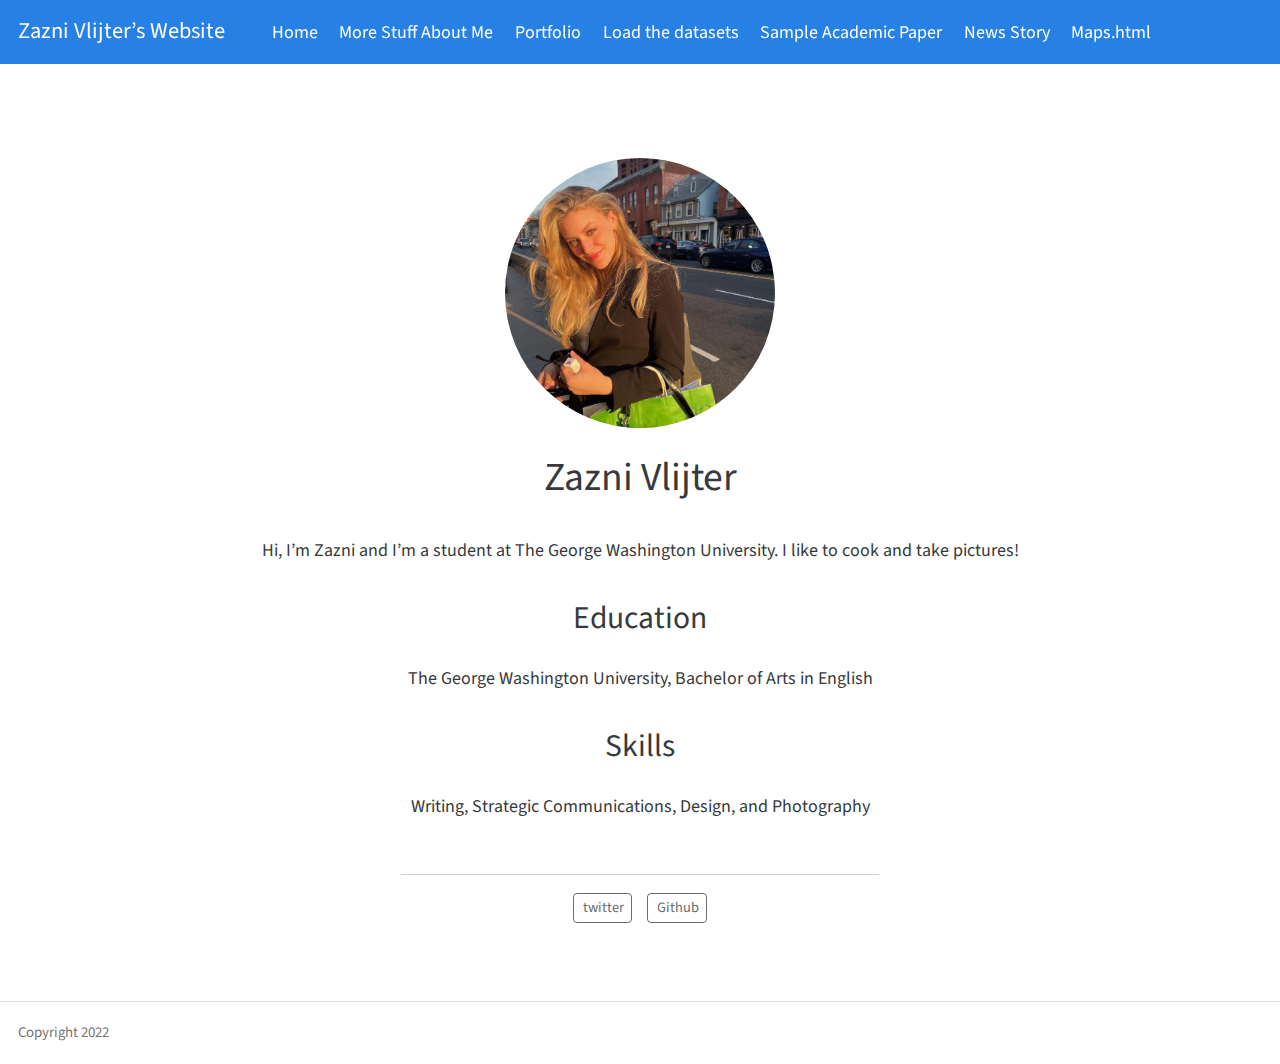
==== docs/index.html @ 61f3888f "work" ====
<!DOCTYPE html>
<html xmlns="http://www.w3.org/1999/xhtml" lang="en" xml:lang="en"><head>

<meta charset="utf-8">
<meta name="generator" content="quarto-1.2.475">

<meta name="viewport" content="width=device-width, initial-scale=1.0, user-scalable=yes">


<title>Zazni Vlijter’s Website - Zazni Vlijter</title>
<style>
code{white-space: pre-wrap;}
span.smallcaps{font-variant: small-caps;}
div.columns{display: flex; gap: min(4vw, 1.5em);}
div.column{flex: auto; overflow-x: auto;}
div.hanging-indent{margin-left: 1.5em; text-indent: -1.5em;}
ul.task-list{list-style: none;}
ul.task-list li input[type="checkbox"] {
  width: 0.8em;
  margin: 0 0.8em 0.2em -1.6em;
  vertical-align: middle;
}
</style>


<script src="site_libs/quarto-nav/quarto-nav.js"></script>
<script src="site_libs/quarto-nav/headroom.min.js"></script>
<script src="site_libs/clipboard/clipboard.min.js"></script>
<script src="site_libs/quarto-search/autocomplete.umd.js"></script>
<script src="site_libs/quarto-search/fuse.min.js"></script>
<script src="site_libs/quarto-search/quarto-search.js"></script>
<meta name="quarto:offset" content="./">
<script src="site_libs/quarto-html/quarto.js"></script>
<script src="site_libs/quarto-html/popper.min.js"></script>
<script src="site_libs/quarto-html/tippy.umd.min.js"></script>
<link href="site_libs/quarto-html/tippy.css" rel="stylesheet">
<link href="site_libs/quarto-html/quarto-syntax-highlighting.css" rel="stylesheet" id="quarto-text-highlighting-styles">
<script src="site_libs/bootstrap/bootstrap.min.js"></script>
<link href="site_libs/bootstrap/bootstrap-icons.css" rel="stylesheet">
<link href="site_libs/bootstrap/bootstrap.min.css" rel="stylesheet" id="quarto-bootstrap" data-mode="light">
<script id="quarto-search-options" type="application/json">{
  "location": "navbar",
  "copy-button": false,
  "collapse-after": 3,
  "panel-placement": "end",
  "type": "overlay",
  "limit": 20,
  "language": {
    "search-no-results-text": "No results",
    "search-matching-documents-text": "matching documents",
    "search-copy-link-title": "Copy link to search",
    "search-hide-matches-text": "Hide additional matches",
    "search-more-match-text": "more match in this document",
    "search-more-matches-text": "more matches in this document",
    "search-clear-button-title": "Clear",
    "search-detached-cancel-button-title": "Cancel",
    "search-submit-button-title": "Submit"
  }
}</script>


<link rel="stylesheet" href="styles.css">
</head>

<body class="nav-fixed fullcontent">

<div id="quarto-search-results"></div>
  <header id="quarto-header" class="headroom fixed-top">
    <nav class="navbar navbar-expand-lg navbar-dark ">
      <div class="navbar-container container-fluid">
      <div class="navbar-brand-container">
    <a class="navbar-brand" href="./index.html">
    <span class="navbar-title">Zazni Vlijter’s Website</span>
    </a>
  </div>
          <button class="navbar-toggler" type="button" data-bs-toggle="collapse" data-bs-target="#navbarCollapse" aria-controls="navbarCollapse" aria-expanded="false" aria-label="Toggle navigation" onclick="if (window.quartoToggleHeadroom) { window.quartoToggleHeadroom(); }">
  <span class="navbar-toggler-icon"></span>
</button>
          <div class="collapse navbar-collapse" id="navbarCollapse">
            <ul class="navbar-nav navbar-nav-scroll me-auto">
  <li class="nav-item">
    <a class="nav-link active" href="./index.html" aria-current="page">
 <span class="menu-text">Home</span></a>
  </li>  
  <li class="nav-item">
    <a class="nav-link" href="./about.html">
 <span class="menu-text">More Stuff About Me</span></a>
  </li>  
  <li class="nav-item">
    <a class="nav-link" href="./portfolio.html">
 <span class="menu-text">Portfolio</span></a>
  </li>  
  <li class="nav-item">
    <a class="nav-link" href="./walkthrough.html">
 <span class="menu-text">Load the datasets</span></a>
  </li>  
  <li class="nav-item">
    <a class="nav-link" href="./Sample Academic Paper.html">
 <span class="menu-text">Sample Academic Paper</span></a>
  </li>  
  <li class="nav-item">
    <a class="nav-link" href="./Example News Story.html">
 <span class="menu-text">News Story</span></a>
  </li>  
  <li class="nav-item">
    <a class="nav-link" href="./Maps.html">
 <span class="menu-text">Maps.html</span></a>
  </li>  
</ul>
              <div id="quarto-search" class="" title="Search"></div>
          </div> <!-- /navcollapse -->
      </div> <!-- /container-fluid -->
    </nav>
</header>
<!-- content -->
<div id="quarto-content" class="quarto-container page-columns page-rows-contents page-layout-article page-navbar">
<!-- sidebar -->
<!-- margin-sidebar -->
    
<!-- main -->
<div class="quarto-about-jolla">
  <img src="293A8DB3-C4AF-42EE-AF1D-91E6EC88FCC7.jpg" class="about-image
  round " style="height: 15em; width: 15em;">
 <header id="title-block-header" class="quarto-title-block default">
<div class="quarto-title">
<h1 class="title">Zazni Vlijter</h1>
</div>
<div class="quarto-title-meta">
  </div>
</header><main class="content" id="quarto-document-content">
<p>Hi, I’m Zazni and I’m a student at The George Washington University. I like to cook and take pictures!</p>
<section id="education" class="level2">
<h2 data-anchor-id="education">Education</h2>
<p>The George Washington University, Bachelor of Arts in English</p>
</section>
<section id="skills" class="level2">
<h2 data-anchor-id="skills">Skills</h2>
<p>Writing, Strategic Communications, Design, and Photography</p>


</section>
</main> 
  <hr class="about-sep">
   <div class="about-links">
  <a href="https://twitter.com/Zaznilillian" class="about-link">
    <i class="bi bi-twitter"></i>
     <span class="about-link-text">twitter</span>
  </a>
  <a href="https://github.com/zaznivlijter" class="about-link">
    <i class="bi bi-github"></i>
     <span class="about-link-text">Github</span>
  </a>
</div>
</div>
 <!-- /main -->
<script id="quarto-html-after-body" type="application/javascript">
window.document.addEventListener("DOMContentLoaded", function (event) {
  const toggleBodyColorMode = (bsSheetEl) => {
    const mode = bsSheetEl.getAttribute("data-mode");
    const bodyEl = window.document.querySelector("body");
    if (mode === "dark") {
      bodyEl.classList.add("quarto-dark");
      bodyEl.classList.remove("quarto-light");
    } else {
      bodyEl.classList.add("quarto-light");
      bodyEl.classList.remove("quarto-dark");
    }
  }
  const toggleBodyColorPrimary = () => {
    const bsSheetEl = window.document.querySelector("link#quarto-bootstrap");
    if (bsSheetEl) {
      toggleBodyColorMode(bsSheetEl);
    }
  }
  toggleBodyColorPrimary();  
  const clipboard = new window.ClipboardJS('.code-copy-button', {
    target: function(trigger) {
      return trigger.previousElementSibling;
    }
  });
  clipboard.on('success', function(e) {
    // button target
    const button = e.trigger;
    // don't keep focus
    button.blur();
    // flash "checked"
    button.classList.add('code-copy-button-checked');
    var currentTitle = button.getAttribute("title");
    button.setAttribute("title", "Copied!");
    let tooltip;
    if (window.bootstrap) {
      button.setAttribute("data-bs-toggle", "tooltip");
      button.setAttribute("data-bs-placement", "left");
      button.setAttribute("data-bs-title", "Copied!");
      tooltip = new bootstrap.Tooltip(button, 
        { trigger: "manual", 
          customClass: "code-copy-button-tooltip",
          offset: [0, -8]});
      tooltip.show();    
    }
    setTimeout(function() {
      if (tooltip) {
        tooltip.hide();
        button.removeAttribute("data-bs-title");
        button.removeAttribute("data-bs-toggle");
        button.removeAttribute("data-bs-placement");
      }
      button.setAttribute("title", currentTitle);
      button.classList.remove('code-copy-button-checked');
    }, 1000);
    // clear code selection
    e.clearSelection();
  });
  function tippyHover(el, contentFn) {
    const config = {
      allowHTML: true,
      content: contentFn,
      maxWidth: 500,
      delay: 100,
      arrow: false,
      appendTo: function(el) {
          return el.parentElement;
      },
      interactive: true,
      interactiveBorder: 10,
      theme: 'quarto',
      placement: 'bottom-start'
    };
    window.tippy(el, config); 
  }
  const noterefs = window.document.querySelectorAll('a[role="doc-noteref"]');
  for (var i=0; i<noterefs.length; i++) {
    const ref = noterefs[i];
    tippyHover(ref, function() {
      // use id or data attribute instead here
      let href = ref.getAttribute('data-footnote-href') || ref.getAttribute('href');
      try { href = new URL(href).hash; } catch {}
      const id = href.replace(/^#\/?/, "");
      const note = window.document.getElementById(id);
      return note.innerHTML;
    });
  }
  const findCites = (el) => {
    const parentEl = el.parentElement;
    if (parentEl) {
      const cites = parentEl.dataset.cites;
      if (cites) {
        return {
          el,
          cites: cites.split(' ')
        };
      } else {
        return findCites(el.parentElement)
      }
    } else {
      return undefined;
    }
  };
  var bibliorefs = window.document.querySelectorAll('a[role="doc-biblioref"]');
  for (var i=0; i<bibliorefs.length; i++) {
    const ref = bibliorefs[i];
    const citeInfo = findCites(ref);
    if (citeInfo) {
      tippyHover(citeInfo.el, function() {
        var popup = window.document.createElement('div');
        citeInfo.cites.forEach(function(cite) {
          var citeDiv = window.document.createElement('div');
          citeDiv.classList.add('hanging-indent');
          citeDiv.classList.add('csl-entry');
          var biblioDiv = window.document.getElementById('ref-' + cite);
          if (biblioDiv) {
            citeDiv.innerHTML = biblioDiv.innerHTML;
          }
          popup.appendChild(citeDiv);
        });
        return popup.innerHTML;
      });
    }
  }
});
</script>
</div> <!-- /content -->
<footer class="footer">
  <div class="nav-footer">
    <div class="nav-footer-left">Copyright 2022</div>   
    <div class="nav-footer-right">
      <ul class="footer-items list-unstyled">
    <li class="nav-item compact">
    <a class="nav-link" href="https://github.com/">
      <i class="bi bi-github" role="img">
</i> 
    </a>
  </li>  
</ul>
    </div>
  </div>
</footer>



</body></html>
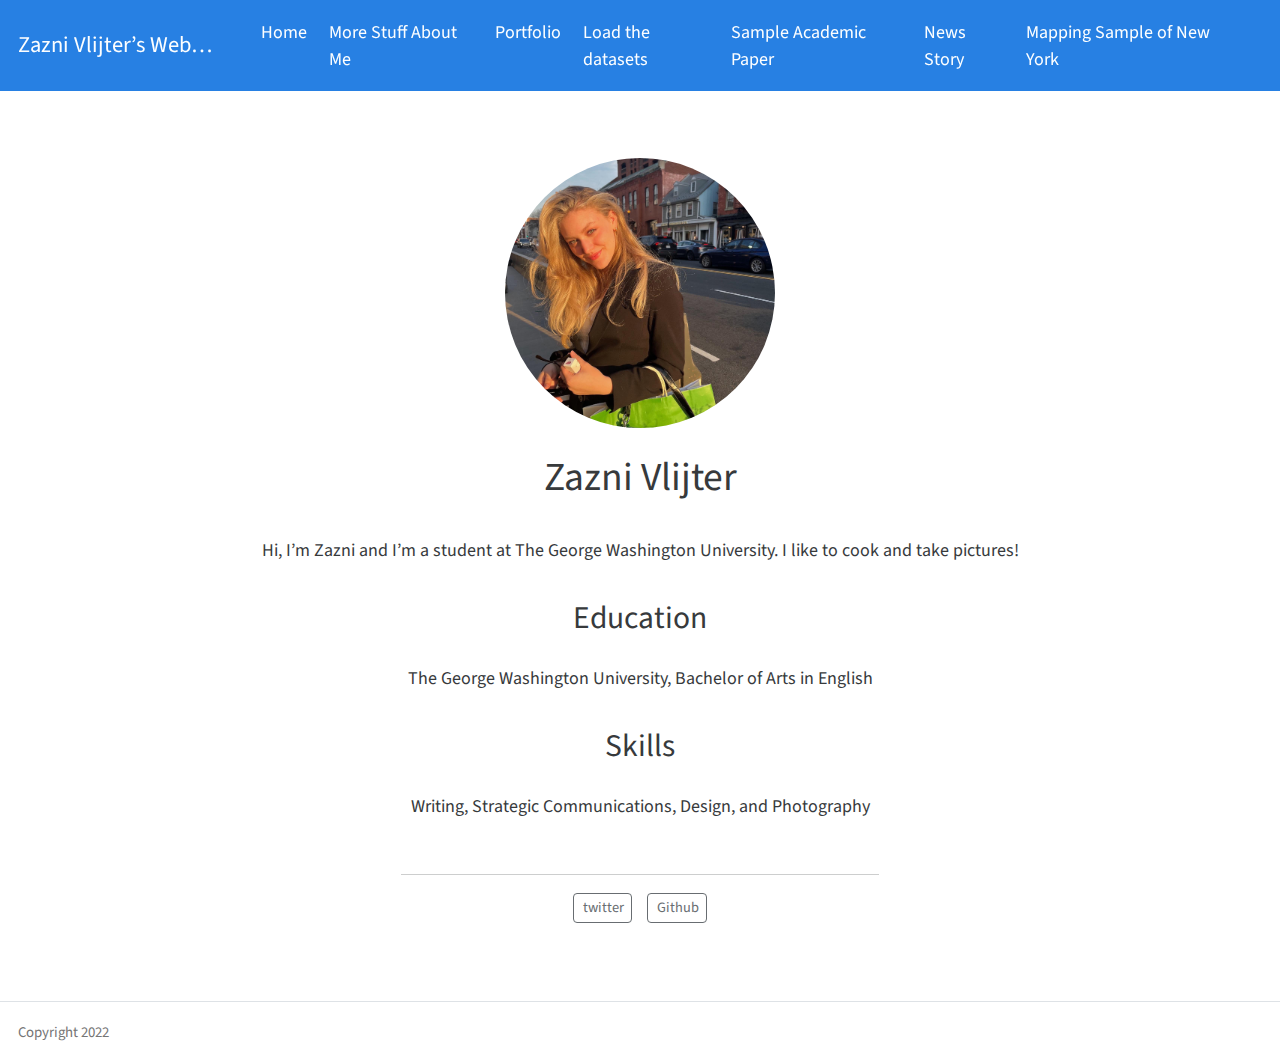
==== commit 40d4ab43: "pls work" ====
--- a/docs/index.html
+++ b/docs/index.html
@@ -104,7 +104,7 @@
   </li>  
   <li class="nav-item">
     <a class="nav-link" href="./Maps.html">
- <span class="menu-text">Maps.html</span></a>
+ <span class="menu-text">Mapping Sample of New York</span></a>
   </li>  
 </ul>
               <div id="quarto-search" class="" title="Search"></div>
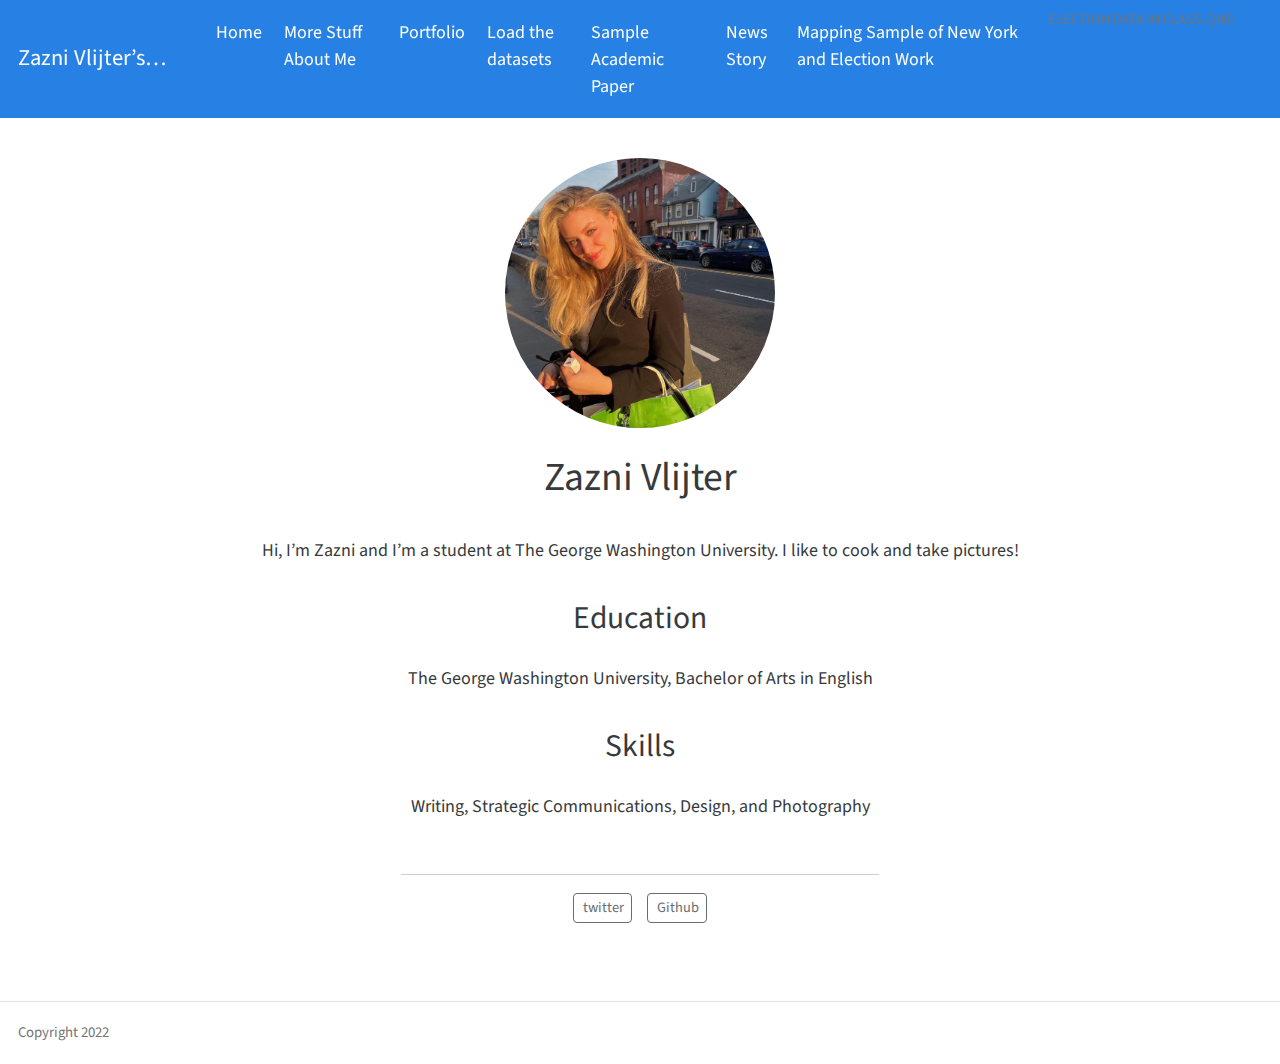
==== commit b0cb1942: "try again" ====
--- a/docs/index.html
+++ b/docs/index.html
@@ -104,8 +104,10 @@
   </li>  
   <li class="nav-item">
     <a class="nav-link" href="./Maps.html">
- <span class="menu-text">Mapping Sample of New York</span></a>
-  </li>  
+ <span class="menu-text">Mapping Sample of New York and Election Work</span></a>
+  </li>  
+  <li class="dropdown-header">
+ <span class="menu-text">Election Data in Class.qmd</span></li>
 </ul>
               <div id="quarto-search" class="" title="Search"></div>
           </div> <!-- /navcollapse -->
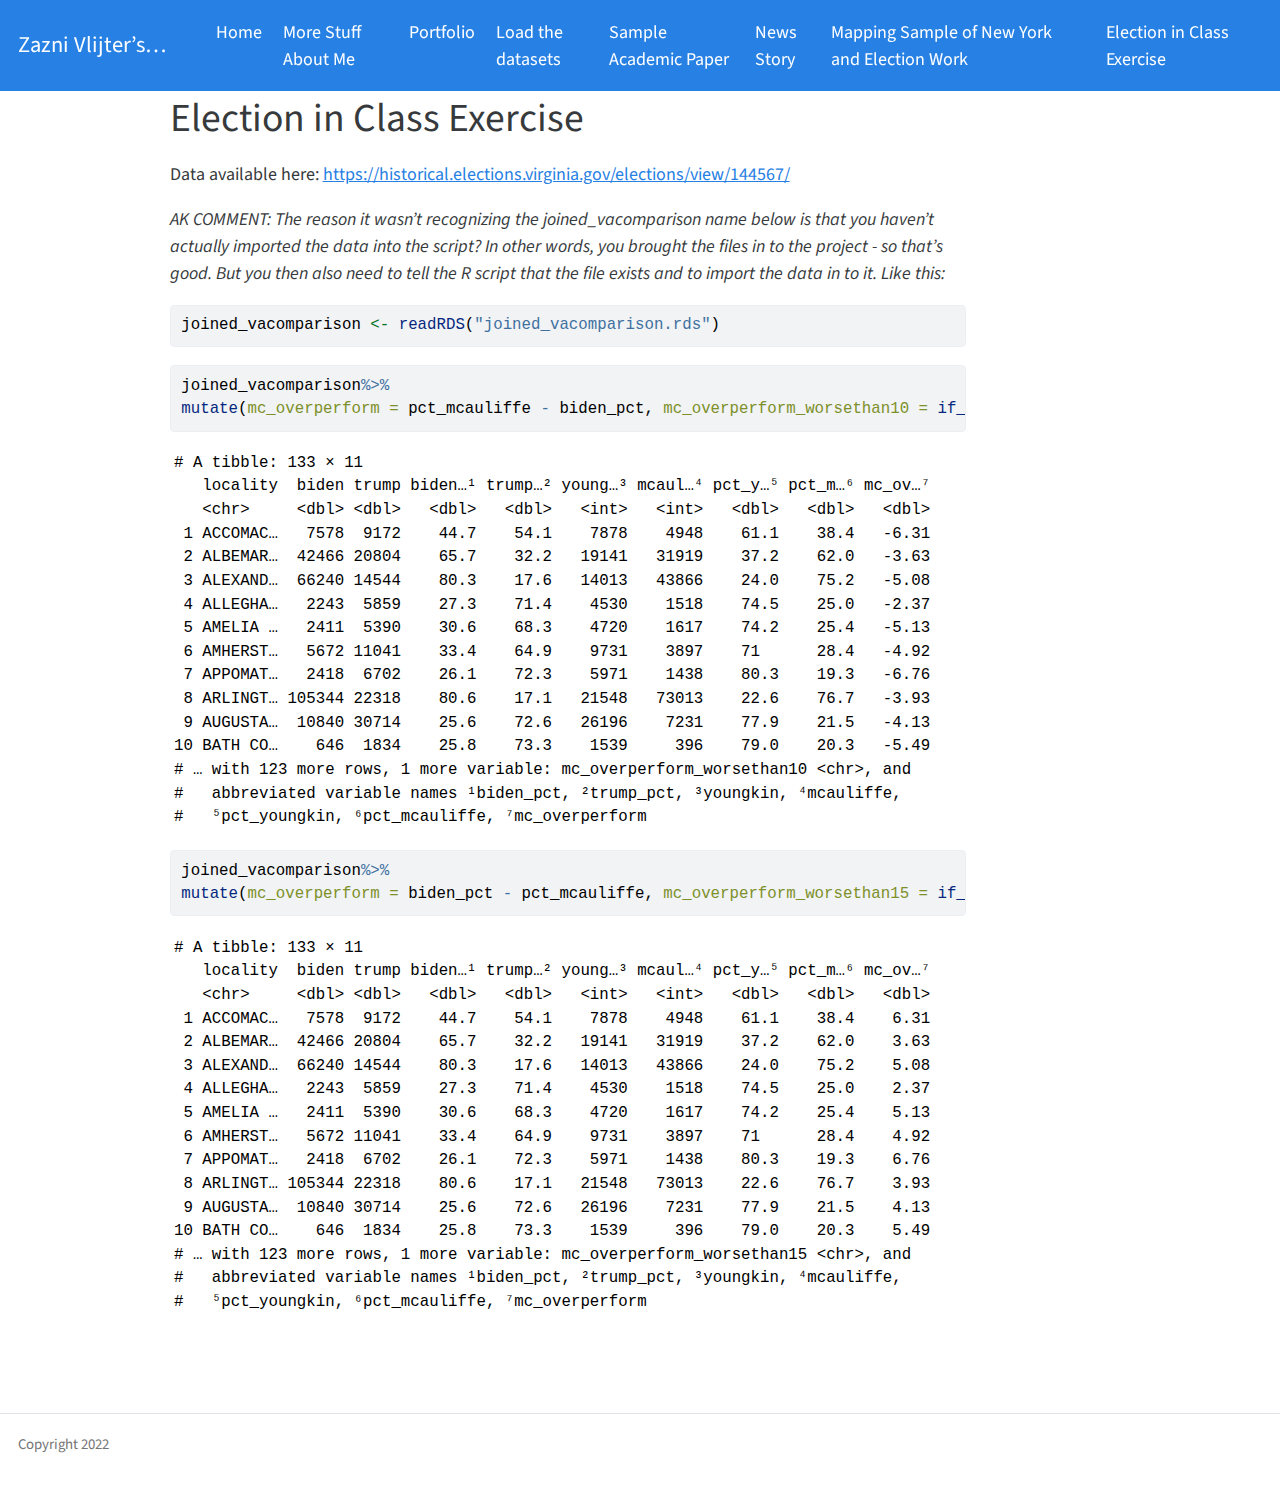
==== commit 142b1c3c: "Commit all" ====
--- a/docs/index.html
+++ b/docs/index.html
@@ -1,303 +1,8 @@
-<!DOCTYPE html>
-<html xmlns="http://www.w3.org/1999/xhtml" lang="en" xml:lang="en"><head>
-
-<meta charset="utf-8">
-<meta name="generator" content="quarto-1.2.475">
-
-<meta name="viewport" content="width=device-width, initial-scale=1.0, user-scalable=yes">
-
-
-<title>Zazni Vlijter’s Website - Zazni Vlijter</title>
-<style>
-code{white-space: pre-wrap;}
-span.smallcaps{font-variant: small-caps;}
-div.columns{display: flex; gap: min(4vw, 1.5em);}
-div.column{flex: auto; overflow-x: auto;}
-div.hanging-indent{margin-left: 1.5em; text-indent: -1.5em;}
-ul.task-list{list-style: none;}
-ul.task-list li input[type="checkbox"] {
-  width: 0.8em;
-  margin: 0 0.8em 0.2em -1.6em;
-  vertical-align: middle;
-}
-</style>
-
-
-<script src="site_libs/quarto-nav/quarto-nav.js"></script>
-<script src="site_libs/quarto-nav/headroom.min.js"></script>
-<script src="site_libs/clipboard/clipboard.min.js"></script>
-<script src="site_libs/quarto-search/autocomplete.umd.js"></script>
-<script src="site_libs/quarto-search/fuse.min.js"></script>
-<script src="site_libs/quarto-search/quarto-search.js"></script>
-<meta name="quarto:offset" content="./">
-<script src="site_libs/quarto-html/quarto.js"></script>
-<script src="site_libs/quarto-html/popper.min.js"></script>
-<script src="site_libs/quarto-html/tippy.umd.min.js"></script>
-<link href="site_libs/quarto-html/tippy.css" rel="stylesheet">
-<link href="site_libs/quarto-html/quarto-syntax-highlighting.css" rel="stylesheet" id="quarto-text-highlighting-styles">
-<script src="site_libs/bootstrap/bootstrap.min.js"></script>
-<link href="site_libs/bootstrap/bootstrap-icons.css" rel="stylesheet">
-<link href="site_libs/bootstrap/bootstrap.min.css" rel="stylesheet" id="quarto-bootstrap" data-mode="light">
-<script id="quarto-search-options" type="application/json">{
-  "location": "navbar",
-  "copy-button": false,
-  "collapse-after": 3,
-  "panel-placement": "end",
-  "type": "overlay",
-  "limit": 20,
-  "language": {
-    "search-no-results-text": "No results",
-    "search-matching-documents-text": "matching documents",
-    "search-copy-link-title": "Copy link to search",
-    "search-hide-matches-text": "Hide additional matches",
-    "search-more-match-text": "more match in this document",
-    "search-more-matches-text": "more matches in this document",
-    "search-clear-button-title": "Clear",
-    "search-detached-cancel-button-title": "Cancel",
-    "search-submit-button-title": "Submit"
-  }
-}</script>
-
-
-<link rel="stylesheet" href="styles.css">
-</head>
-
-<body class="nav-fixed fullcontent">
-
-<div id="quarto-search-results"></div>
-  <header id="quarto-header" class="headroom fixed-top">
-    <nav class="navbar navbar-expand-lg navbar-dark ">
-      <div class="navbar-container container-fluid">
-      <div class="navbar-brand-container">
-    <a class="navbar-brand" href="./index.html">
-    <span class="navbar-title">Zazni Vlijter’s Website</span>
-    </a>
-  </div>
-          <button class="navbar-toggler" type="button" data-bs-toggle="collapse" data-bs-target="#navbarCollapse" aria-controls="navbarCollapse" aria-expanded="false" aria-label="Toggle navigation" onclick="if (window.quartoToggleHeadroom) { window.quartoToggleHeadroom(); }">
-  <span class="navbar-toggler-icon"></span>
-</button>
-          <div class="collapse navbar-collapse" id="navbarCollapse">
-            <ul class="navbar-nav navbar-nav-scroll me-auto">
-  <li class="nav-item">
-    <a class="nav-link active" href="./index.html" aria-current="page">
- <span class="menu-text">Home</span></a>
-  </li>  
-  <li class="nav-item">
-    <a class="nav-link" href="./about.html">
- <span class="menu-text">More Stuff About Me</span></a>
-  </li>  
-  <li class="nav-item">
-    <a class="nav-link" href="./portfolio.html">
- <span class="menu-text">Portfolio</span></a>
-  </li>  
-  <li class="nav-item">
-    <a class="nav-link" href="./walkthrough.html">
- <span class="menu-text">Load the datasets</span></a>
-  </li>  
-  <li class="nav-item">
-    <a class="nav-link" href="./Sample Academic Paper.html">
- <span class="menu-text">Sample Academic Paper</span></a>
-  </li>  
-  <li class="nav-item">
-    <a class="nav-link" href="./Example News Story.html">
- <span class="menu-text">News Story</span></a>
-  </li>  
-  <li class="nav-item">
-    <a class="nav-link" href="./Maps.html">
- <span class="menu-text">Mapping Sample of New York and Election Work</span></a>
-  </li>  
-  <li class="dropdown-header">
- <span class="menu-text">Election Data in Class.qmd</span></li>
-</ul>
-              <div id="quarto-search" class="" title="Search"></div>
-          </div> <!-- /navcollapse -->
-      </div> <!-- /container-fluid -->
-    </nav>
-</header>
-<!-- content -->
-<div id="quarto-content" class="quarto-container page-columns page-rows-contents page-layout-article page-navbar">
-<!-- sidebar -->
-<!-- margin-sidebar -->
-    
-<!-- main -->
-<div class="quarto-about-jolla">
-  <img src="293A8DB3-C4AF-42EE-AF1D-91E6EC88FCC7.jpg" class="about-image
-  round " style="height: 15em; width: 15em;">
- <header id="title-block-header" class="quarto-title-block default">
-<div class="quarto-title">
-<h1 class="title">Zazni Vlijter</h1>
-</div>
-<div class="quarto-title-meta">
-  </div>
-</header><main class="content" id="quarto-document-content">
-<p>Hi, I’m Zazni and I’m a student at The George Washington University. I like to cook and take pictures!</p>
-<section id="education" class="level2">
-<h2 data-anchor-id="education">Education</h2>
-<p>The George Washington University, Bachelor of Arts in English</p>
-</section>
-<section id="skills" class="level2">
-<h2 data-anchor-id="skills">Skills</h2>
-<p>Writing, Strategic Communications, Design, and Photography</p>
-
-
-</section>
-</main> 
-  <hr class="about-sep">
-   <div class="about-links">
-  <a href="https://twitter.com/Zaznilillian" class="about-link">
-    <i class="bi bi-twitter"></i>
-     <span class="about-link-text">twitter</span>
-  </a>
-  <a href="https://github.com/zaznivlijter" class="about-link">
-    <i class="bi bi-github"></i>
-     <span class="about-link-text">Github</span>
-  </a>
-</div>
-</div>
- <!-- /main -->
-<script id="quarto-html-after-body" type="application/javascript">
-window.document.addEventListener("DOMContentLoaded", function (event) {
-  const toggleBodyColorMode = (bsSheetEl) => {
-    const mode = bsSheetEl.getAttribute("data-mode");
-    const bodyEl = window.document.querySelector("body");
-    if (mode === "dark") {
-      bodyEl.classList.add("quarto-dark");
-      bodyEl.classList.remove("quarto-light");
-    } else {
-      bodyEl.classList.add("quarto-light");
-      bodyEl.classList.remove("quarto-dark");
-    }
-  }
-  const toggleBodyColorPrimary = () => {
-    const bsSheetEl = window.document.querySelector("link#quarto-bootstrap");
-    if (bsSheetEl) {
-      toggleBodyColorMode(bsSheetEl);
-    }
-  }
-  toggleBodyColorPrimary();  
-  const clipboard = new window.ClipboardJS('.code-copy-button', {
-    target: function(trigger) {
-      return trigger.previousElementSibling;
-    }
-  });
-  clipboard.on('success', function(e) {
-    // button target
-    const button = e.trigger;
-    // don't keep focus
-    button.blur();
-    // flash "checked"
-    button.classList.add('code-copy-button-checked');
-    var currentTitle = button.getAttribute("title");
-    button.setAttribute("title", "Copied!");
-    let tooltip;
-    if (window.bootstrap) {
-      button.setAttribute("data-bs-toggle", "tooltip");
-      button.setAttribute("data-bs-placement", "left");
-      button.setAttribute("data-bs-title", "Copied!");
-      tooltip = new bootstrap.Tooltip(button, 
-        { trigger: "manual", 
-          customClass: "code-copy-button-tooltip",
-          offset: [0, -8]});
-      tooltip.show();    
-    }
-    setTimeout(function() {
-      if (tooltip) {
-        tooltip.hide();
-        button.removeAttribute("data-bs-title");
-        button.removeAttribute("data-bs-toggle");
-        button.removeAttribute("data-bs-placement");
-      }
-      button.setAttribute("title", currentTitle);
-      button.classList.remove('code-copy-button-checked');
-    }, 1000);
-    // clear code selection
-    e.clearSelection();
-  });
-  function tippyHover(el, contentFn) {
-    const config = {
-      allowHTML: true,
-      content: contentFn,
-      maxWidth: 500,
-      delay: 100,
-      arrow: false,
-      appendTo: function(el) {
-          return el.parentElement;
-      },
-      interactive: true,
-      interactiveBorder: 10,
-      theme: 'quarto',
-      placement: 'bottom-start'
-    };
-    window.tippy(el, config); 
-  }
-  const noterefs = window.document.querySelectorAll('a[role="doc-noteref"]');
-  for (var i=0; i<noterefs.length; i++) {
-    const ref = noterefs[i];
-    tippyHover(ref, function() {
-      // use id or data attribute instead here
-      let href = ref.getAttribute('data-footnote-href') || ref.getAttribute('href');
-      try { href = new URL(href).hash; } catch {}
-      const id = href.replace(/^#\/?/, "");
-      const note = window.document.getElementById(id);
-      return note.innerHTML;
-    });
-  }
-  const findCites = (el) => {
-    const parentEl = el.parentElement;
-    if (parentEl) {
-      const cites = parentEl.dataset.cites;
-      if (cites) {
-        return {
-          el,
-          cites: cites.split(' ')
-        };
-      } else {
-        return findCites(el.parentElement)
-      }
-    } else {
-      return undefined;
-    }
-  };
-  var bibliorefs = window.document.querySelectorAll('a[role="doc-biblioref"]');
-  for (var i=0; i<bibliorefs.length; i++) {
-    const ref = bibliorefs[i];
-    const citeInfo = findCites(ref);
-    if (citeInfo) {
-      tippyHover(citeInfo.el, function() {
-        var popup = window.document.createElement('div');
-        citeInfo.cites.forEach(function(cite) {
-          var citeDiv = window.document.createElement('div');
-          citeDiv.classList.add('hanging-indent');
-          citeDiv.classList.add('csl-entry');
-          var biblioDiv = window.document.getElementById('ref-' + cite);
-          if (biblioDiv) {
-            citeDiv.innerHTML = biblioDiv.innerHTML;
-          }
-          popup.appendChild(citeDiv);
-        });
-        return popup.innerHTML;
-      });
-    }
-  }
-});
-</script>
-</div> <!-- /content -->
-<footer class="footer">
-  <div class="nav-footer">
-    <div class="nav-footer-left">Copyright 2022</div>   
-    <div class="nav-footer-right">
-      <ul class="footer-items list-unstyled">
-    <li class="nav-item compact">
-    <a class="nav-link" href="https://github.com/">
-      <i class="bi bi-github" role="img">
-</i> 
-    </a>
-  </li>  
-</ul>
-    </div>
-  </div>
-</footer>
-
-
-
-</body></html>+<html xmlns="http://www.w3.org/1999/xhtml">    
+  <head>      
+    <title>Redirect to Election in Class Exercise.html</title>      
+    <meta http-equiv="refresh" content="0;URL='Election in Class Exercise.html'" />    
+  </head>    
+  <body> 
+  </body>  
+</html>     
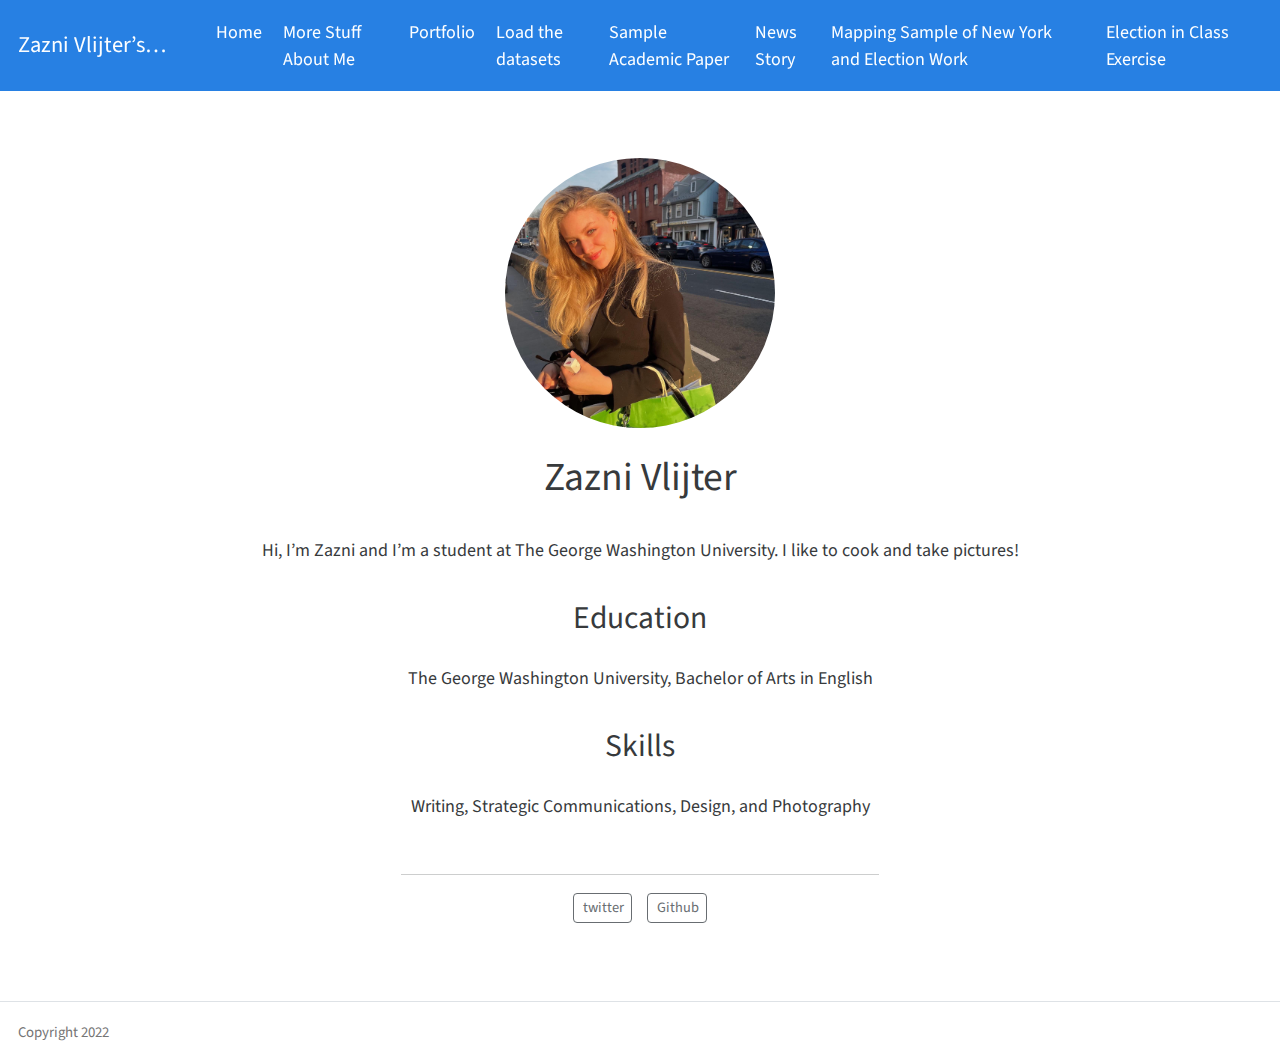
==== commit a8881491: "pls work" ====
--- a/docs/index.html
+++ b/docs/index.html
@@ -1,8 +1,305 @@
-<html xmlns="http://www.w3.org/1999/xhtml">    
-  <head>      
-    <title>Redirect to Election in Class Exercise.html</title>      
-    <meta http-equiv="refresh" content="0;URL='Election in Class Exercise.html'" />    
-  </head>    
-  <body> 
-  </body>  
-</html>     
+<!DOCTYPE html>
+<html xmlns="http://www.w3.org/1999/xhtml" lang="en" xml:lang="en"><head>
+
+<meta charset="utf-8">
+<meta name="generator" content="quarto-1.2.475">
+
+<meta name="viewport" content="width=device-width, initial-scale=1.0, user-scalable=yes">
+
+
+<title>Zazni Vlijter’s Website - Zazni Vlijter</title>
+<style>
+code{white-space: pre-wrap;}
+span.smallcaps{font-variant: small-caps;}
+div.columns{display: flex; gap: min(4vw, 1.5em);}
+div.column{flex: auto; overflow-x: auto;}
+div.hanging-indent{margin-left: 1.5em; text-indent: -1.5em;}
+ul.task-list{list-style: none;}
+ul.task-list li input[type="checkbox"] {
+  width: 0.8em;
+  margin: 0 0.8em 0.2em -1.6em;
+  vertical-align: middle;
+}
+</style>
+
+
+<script src="site_libs/quarto-nav/quarto-nav.js"></script>
+<script src="site_libs/quarto-nav/headroom.min.js"></script>
+<script src="site_libs/clipboard/clipboard.min.js"></script>
+<script src="site_libs/quarto-search/autocomplete.umd.js"></script>
+<script src="site_libs/quarto-search/fuse.min.js"></script>
+<script src="site_libs/quarto-search/quarto-search.js"></script>
+<meta name="quarto:offset" content="./">
+<script src="site_libs/quarto-html/quarto.js"></script>
+<script src="site_libs/quarto-html/popper.min.js"></script>
+<script src="site_libs/quarto-html/tippy.umd.min.js"></script>
+<link href="site_libs/quarto-html/tippy.css" rel="stylesheet">
+<link href="site_libs/quarto-html/quarto-syntax-highlighting.css" rel="stylesheet" id="quarto-text-highlighting-styles">
+<script src="site_libs/bootstrap/bootstrap.min.js"></script>
+<link href="site_libs/bootstrap/bootstrap-icons.css" rel="stylesheet">
+<link href="site_libs/bootstrap/bootstrap.min.css" rel="stylesheet" id="quarto-bootstrap" data-mode="light">
+<script id="quarto-search-options" type="application/json">{
+  "location": "navbar",
+  "copy-button": false,
+  "collapse-after": 3,
+  "panel-placement": "end",
+  "type": "overlay",
+  "limit": 20,
+  "language": {
+    "search-no-results-text": "No results",
+    "search-matching-documents-text": "matching documents",
+    "search-copy-link-title": "Copy link to search",
+    "search-hide-matches-text": "Hide additional matches",
+    "search-more-match-text": "more match in this document",
+    "search-more-matches-text": "more matches in this document",
+    "search-clear-button-title": "Clear",
+    "search-detached-cancel-button-title": "Cancel",
+    "search-submit-button-title": "Submit"
+  }
+}</script>
+
+
+<link rel="stylesheet" href="styles.css">
+</head>
+
+<body class="nav-fixed fullcontent">
+
+<div id="quarto-search-results"></div>
+  <header id="quarto-header" class="headroom fixed-top">
+    <nav class="navbar navbar-expand-lg navbar-dark ">
+      <div class="navbar-container container-fluid">
+      <div class="navbar-brand-container">
+    <a class="navbar-brand" href="./index.html">
+    <span class="navbar-title">Zazni Vlijter’s Website</span>
+    </a>
+  </div>
+          <button class="navbar-toggler" type="button" data-bs-toggle="collapse" data-bs-target="#navbarCollapse" aria-controls="navbarCollapse" aria-expanded="false" aria-label="Toggle navigation" onclick="if (window.quartoToggleHeadroom) { window.quartoToggleHeadroom(); }">
+  <span class="navbar-toggler-icon"></span>
+</button>
+          <div class="collapse navbar-collapse" id="navbarCollapse">
+            <ul class="navbar-nav navbar-nav-scroll me-auto">
+  <li class="nav-item">
+    <a class="nav-link active" href="./index.html" aria-current="page">
+ <span class="menu-text">Home</span></a>
+  </li>  
+  <li class="nav-item">
+    <a class="nav-link" href="./about.html">
+ <span class="menu-text">More Stuff About Me</span></a>
+  </li>  
+  <li class="nav-item">
+    <a class="nav-link" href="./portfolio.html">
+ <span class="menu-text">Portfolio</span></a>
+  </li>  
+  <li class="nav-item">
+    <a class="nav-link" href="./walkthrough.html">
+ <span class="menu-text">Load the datasets</span></a>
+  </li>  
+  <li class="nav-item">
+    <a class="nav-link" href="./Sample Academic Paper.html">
+ <span class="menu-text">Sample Academic Paper</span></a>
+  </li>  
+  <li class="nav-item">
+    <a class="nav-link" href="./Example News Story.html">
+ <span class="menu-text">News Story</span></a>
+  </li>  
+  <li class="nav-item">
+    <a class="nav-link" href="./Maps.html">
+ <span class="menu-text">Mapping Sample of New York and Election Work</span></a>
+  </li>  
+  <li class="nav-item">
+    <a class="nav-link" href="./Election in Class Exercise.html">
+ <span class="menu-text">Election in Class Exercise</span></a>
+  </li>  
+</ul>
+              <div id="quarto-search" class="" title="Search"></div>
+          </div> <!-- /navcollapse -->
+      </div> <!-- /container-fluid -->
+    </nav>
+</header>
+<!-- content -->
+<div id="quarto-content" class="quarto-container page-columns page-rows-contents page-layout-article page-navbar">
+<!-- sidebar -->
+<!-- margin-sidebar -->
+    
+<!-- main -->
+<div class="quarto-about-jolla">
+  <img src="293A8DB3-C4AF-42EE-AF1D-91E6EC88FCC7.jpg" class="about-image
+  round " style="height: 15em; width: 15em;">
+ <header id="title-block-header" class="quarto-title-block default">
+<div class="quarto-title">
+<h1 class="title">Zazni Vlijter</h1>
+</div>
+<div class="quarto-title-meta">
+  </div>
+</header><main class="content" id="quarto-document-content">
+<p>Hi, I’m Zazni and I’m a student at The George Washington University. I like to cook and take pictures!</p>
+<section id="education" class="level2">
+<h2 data-anchor-id="education">Education</h2>
+<p>The George Washington University, Bachelor of Arts in English</p>
+</section>
+<section id="skills" class="level2">
+<h2 data-anchor-id="skills">Skills</h2>
+<p>Writing, Strategic Communications, Design, and Photography</p>
+
+
+</section>
+</main> 
+  <hr class="about-sep">
+   <div class="about-links">
+  <a href="https://twitter.com/Zaznilillian" class="about-link">
+    <i class="bi bi-twitter"></i>
+     <span class="about-link-text">twitter</span>
+  </a>
+  <a href="https://github.com/zaznivlijter" class="about-link">
+    <i class="bi bi-github"></i>
+     <span class="about-link-text">Github</span>
+  </a>
+</div>
+</div>
+ <!-- /main -->
+<script id="quarto-html-after-body" type="application/javascript">
+window.document.addEventListener("DOMContentLoaded", function (event) {
+  const toggleBodyColorMode = (bsSheetEl) => {
+    const mode = bsSheetEl.getAttribute("data-mode");
+    const bodyEl = window.document.querySelector("body");
+    if (mode === "dark") {
+      bodyEl.classList.add("quarto-dark");
+      bodyEl.classList.remove("quarto-light");
+    } else {
+      bodyEl.classList.add("quarto-light");
+      bodyEl.classList.remove("quarto-dark");
+    }
+  }
+  const toggleBodyColorPrimary = () => {
+    const bsSheetEl = window.document.querySelector("link#quarto-bootstrap");
+    if (bsSheetEl) {
+      toggleBodyColorMode(bsSheetEl);
+    }
+  }
+  toggleBodyColorPrimary();  
+  const clipboard = new window.ClipboardJS('.code-copy-button', {
+    target: function(trigger) {
+      return trigger.previousElementSibling;
+    }
+  });
+  clipboard.on('success', function(e) {
+    // button target
+    const button = e.trigger;
+    // don't keep focus
+    button.blur();
+    // flash "checked"
+    button.classList.add('code-copy-button-checked');
+    var currentTitle = button.getAttribute("title");
+    button.setAttribute("title", "Copied!");
+    let tooltip;
+    if (window.bootstrap) {
+      button.setAttribute("data-bs-toggle", "tooltip");
+      button.setAttribute("data-bs-placement", "left");
+      button.setAttribute("data-bs-title", "Copied!");
+      tooltip = new bootstrap.Tooltip(button, 
+        { trigger: "manual", 
+          customClass: "code-copy-button-tooltip",
+          offset: [0, -8]});
+      tooltip.show();    
+    }
+    setTimeout(function() {
+      if (tooltip) {
+        tooltip.hide();
+        button.removeAttribute("data-bs-title");
+        button.removeAttribute("data-bs-toggle");
+        button.removeAttribute("data-bs-placement");
+      }
+      button.setAttribute("title", currentTitle);
+      button.classList.remove('code-copy-button-checked');
+    }, 1000);
+    // clear code selection
+    e.clearSelection();
+  });
+  function tippyHover(el, contentFn) {
+    const config = {
+      allowHTML: true,
+      content: contentFn,
+      maxWidth: 500,
+      delay: 100,
+      arrow: false,
+      appendTo: function(el) {
+          return el.parentElement;
+      },
+      interactive: true,
+      interactiveBorder: 10,
+      theme: 'quarto',
+      placement: 'bottom-start'
+    };
+    window.tippy(el, config); 
+  }
+  const noterefs = window.document.querySelectorAll('a[role="doc-noteref"]');
+  for (var i=0; i<noterefs.length; i++) {
+    const ref = noterefs[i];
+    tippyHover(ref, function() {
+      // use id or data attribute instead here
+      let href = ref.getAttribute('data-footnote-href') || ref.getAttribute('href');
+      try { href = new URL(href).hash; } catch {}
+      const id = href.replace(/^#\/?/, "");
+      const note = window.document.getElementById(id);
+      return note.innerHTML;
+    });
+  }
+  const findCites = (el) => {
+    const parentEl = el.parentElement;
+    if (parentEl) {
+      const cites = parentEl.dataset.cites;
+      if (cites) {
+        return {
+          el,
+          cites: cites.split(' ')
+        };
+      } else {
+        return findCites(el.parentElement)
+      }
+    } else {
+      return undefined;
+    }
+  };
+  var bibliorefs = window.document.querySelectorAll('a[role="doc-biblioref"]');
+  for (var i=0; i<bibliorefs.length; i++) {
+    const ref = bibliorefs[i];
+    const citeInfo = findCites(ref);
+    if (citeInfo) {
+      tippyHover(citeInfo.el, function() {
+        var popup = window.document.createElement('div');
+        citeInfo.cites.forEach(function(cite) {
+          var citeDiv = window.document.createElement('div');
+          citeDiv.classList.add('hanging-indent');
+          citeDiv.classList.add('csl-entry');
+          var biblioDiv = window.document.getElementById('ref-' + cite);
+          if (biblioDiv) {
+            citeDiv.innerHTML = biblioDiv.innerHTML;
+          }
+          popup.appendChild(citeDiv);
+        });
+        return popup.innerHTML;
+      });
+    }
+  }
+});
+</script>
+</div> <!-- /content -->
+<footer class="footer">
+  <div class="nav-footer">
+    <div class="nav-footer-left">Copyright 2022</div>   
+    <div class="nav-footer-right">
+      <ul class="footer-items list-unstyled">
+    <li class="nav-item compact">
+    <a class="nav-link" href="https://github.com/">
+      <i class="bi bi-github" role="img">
+</i> 
+    </a>
+  </li>  
+</ul>
+    </div>
+  </div>
+</footer>
+
+
+
+</body></html>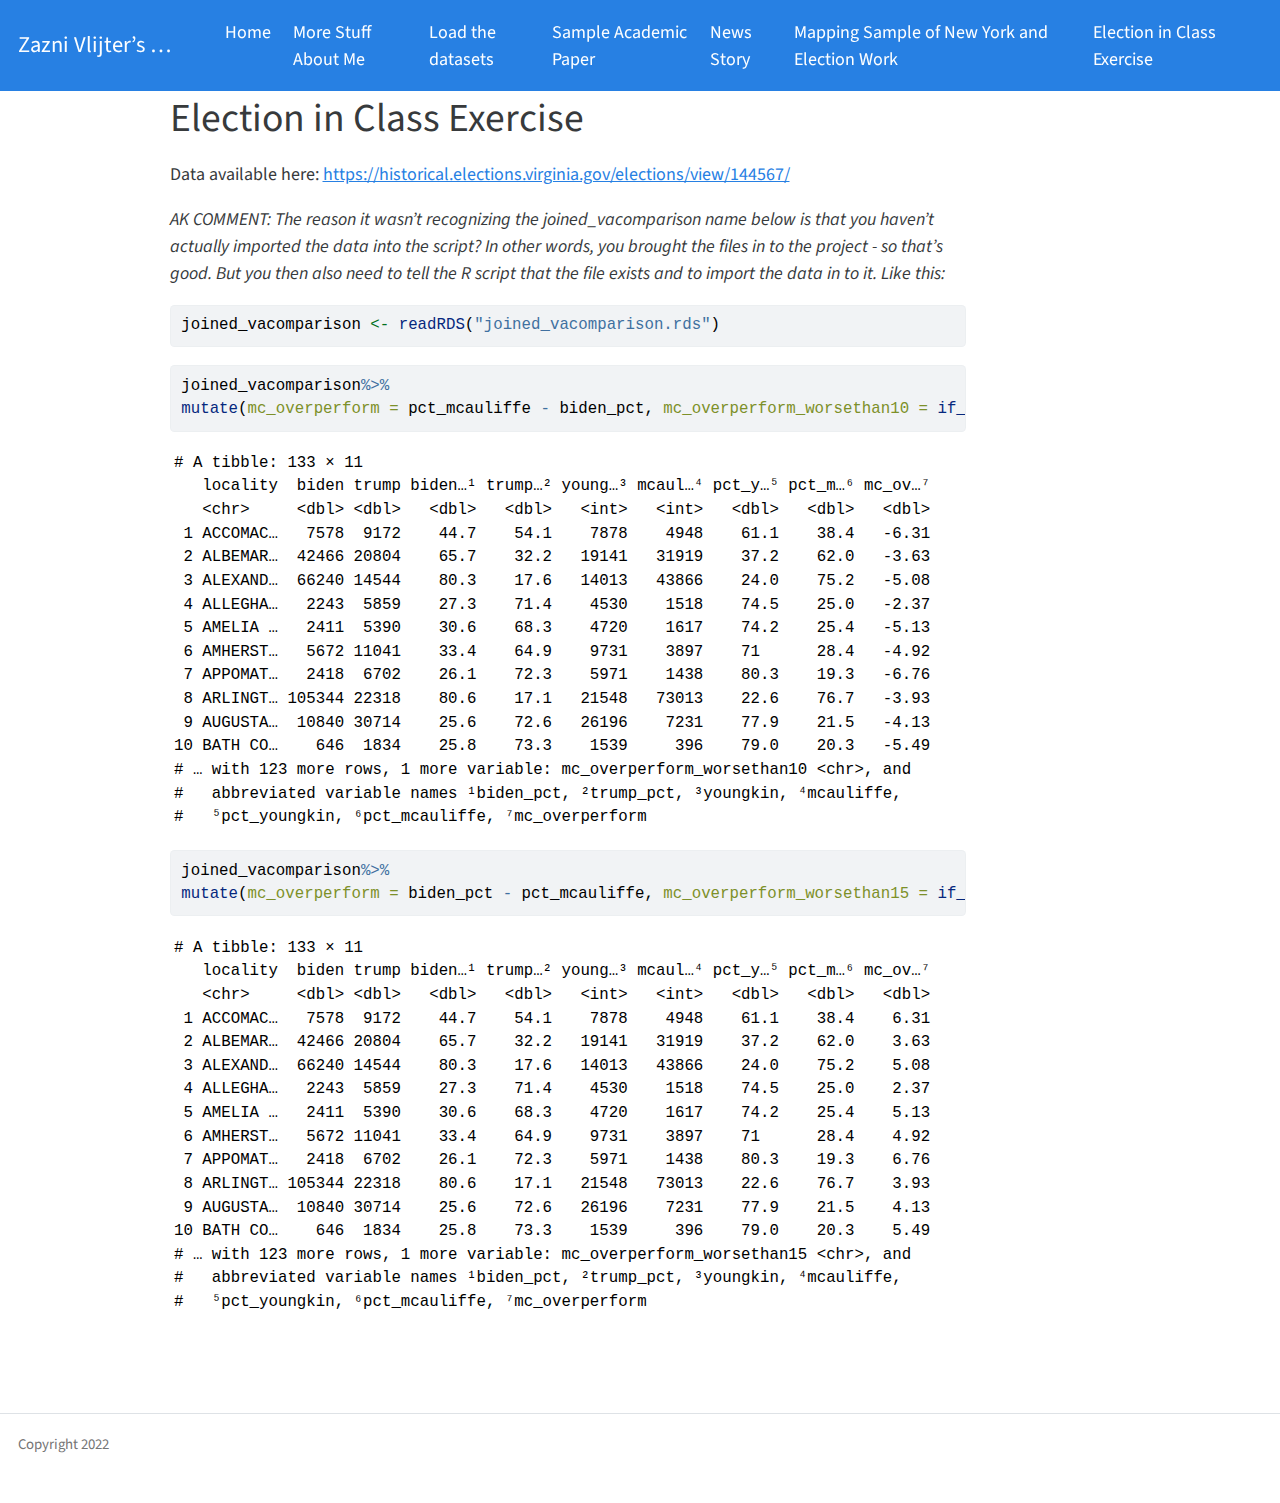
==== commit 16e612df: "commit" ====
--- a/docs/index.html
+++ b/docs/index.html
@@ -1,305 +1,8 @@
-<!DOCTYPE html>
-<html xmlns="http://www.w3.org/1999/xhtml" lang="en" xml:lang="en"><head>
-
-<meta charset="utf-8">
-<meta name="generator" content="quarto-1.2.475">
-
-<meta name="viewport" content="width=device-width, initial-scale=1.0, user-scalable=yes">
-
-
-<title>Zazni Vlijter’s Website - Zazni Vlijter</title>
-<style>
-code{white-space: pre-wrap;}
-span.smallcaps{font-variant: small-caps;}
-div.columns{display: flex; gap: min(4vw, 1.5em);}
-div.column{flex: auto; overflow-x: auto;}
-div.hanging-indent{margin-left: 1.5em; text-indent: -1.5em;}
-ul.task-list{list-style: none;}
-ul.task-list li input[type="checkbox"] {
-  width: 0.8em;
-  margin: 0 0.8em 0.2em -1.6em;
-  vertical-align: middle;
-}
-</style>
-
-
-<script src="site_libs/quarto-nav/quarto-nav.js"></script>
-<script src="site_libs/quarto-nav/headroom.min.js"></script>
-<script src="site_libs/clipboard/clipboard.min.js"></script>
-<script src="site_libs/quarto-search/autocomplete.umd.js"></script>
-<script src="site_libs/quarto-search/fuse.min.js"></script>
-<script src="site_libs/quarto-search/quarto-search.js"></script>
-<meta name="quarto:offset" content="./">
-<script src="site_libs/quarto-html/quarto.js"></script>
-<script src="site_libs/quarto-html/popper.min.js"></script>
-<script src="site_libs/quarto-html/tippy.umd.min.js"></script>
-<link href="site_libs/quarto-html/tippy.css" rel="stylesheet">
-<link href="site_libs/quarto-html/quarto-syntax-highlighting.css" rel="stylesheet" id="quarto-text-highlighting-styles">
-<script src="site_libs/bootstrap/bootstrap.min.js"></script>
-<link href="site_libs/bootstrap/bootstrap-icons.css" rel="stylesheet">
-<link href="site_libs/bootstrap/bootstrap.min.css" rel="stylesheet" id="quarto-bootstrap" data-mode="light">
-<script id="quarto-search-options" type="application/json">{
-  "location": "navbar",
-  "copy-button": false,
-  "collapse-after": 3,
-  "panel-placement": "end",
-  "type": "overlay",
-  "limit": 20,
-  "language": {
-    "search-no-results-text": "No results",
-    "search-matching-documents-text": "matching documents",
-    "search-copy-link-title": "Copy link to search",
-    "search-hide-matches-text": "Hide additional matches",
-    "search-more-match-text": "more match in this document",
-    "search-more-matches-text": "more matches in this document",
-    "search-clear-button-title": "Clear",
-    "search-detached-cancel-button-title": "Cancel",
-    "search-submit-button-title": "Submit"
-  }
-}</script>
-
-
-<link rel="stylesheet" href="styles.css">
-</head>
-
-<body class="nav-fixed fullcontent">
-
-<div id="quarto-search-results"></div>
-  <header id="quarto-header" class="headroom fixed-top">
-    <nav class="navbar navbar-expand-lg navbar-dark ">
-      <div class="navbar-container container-fluid">
-      <div class="navbar-brand-container">
-    <a class="navbar-brand" href="./index.html">
-    <span class="navbar-title">Zazni Vlijter’s Website</span>
-    </a>
-  </div>
-          <button class="navbar-toggler" type="button" data-bs-toggle="collapse" data-bs-target="#navbarCollapse" aria-controls="navbarCollapse" aria-expanded="false" aria-label="Toggle navigation" onclick="if (window.quartoToggleHeadroom) { window.quartoToggleHeadroom(); }">
-  <span class="navbar-toggler-icon"></span>
-</button>
-          <div class="collapse navbar-collapse" id="navbarCollapse">
-            <ul class="navbar-nav navbar-nav-scroll me-auto">
-  <li class="nav-item">
-    <a class="nav-link active" href="./index.html" aria-current="page">
- <span class="menu-text">Home</span></a>
-  </li>  
-  <li class="nav-item">
-    <a class="nav-link" href="./about.html">
- <span class="menu-text">More Stuff About Me</span></a>
-  </li>  
-  <li class="nav-item">
-    <a class="nav-link" href="./portfolio.html">
- <span class="menu-text">Portfolio</span></a>
-  </li>  
-  <li class="nav-item">
-    <a class="nav-link" href="./walkthrough.html">
- <span class="menu-text">Load the datasets</span></a>
-  </li>  
-  <li class="nav-item">
-    <a class="nav-link" href="./Sample Academic Paper.html">
- <span class="menu-text">Sample Academic Paper</span></a>
-  </li>  
-  <li class="nav-item">
-    <a class="nav-link" href="./Example News Story.html">
- <span class="menu-text">News Story</span></a>
-  </li>  
-  <li class="nav-item">
-    <a class="nav-link" href="./Maps.html">
- <span class="menu-text">Mapping Sample of New York and Election Work</span></a>
-  </li>  
-  <li class="nav-item">
-    <a class="nav-link" href="./Election in Class Exercise.html">
- <span class="menu-text">Election in Class Exercise</span></a>
-  </li>  
-</ul>
-              <div id="quarto-search" class="" title="Search"></div>
-          </div> <!-- /navcollapse -->
-      </div> <!-- /container-fluid -->
-    </nav>
-</header>
-<!-- content -->
-<div id="quarto-content" class="quarto-container page-columns page-rows-contents page-layout-article page-navbar">
-<!-- sidebar -->
-<!-- margin-sidebar -->
-    
-<!-- main -->
-<div class="quarto-about-jolla">
-  <img src="293A8DB3-C4AF-42EE-AF1D-91E6EC88FCC7.jpg" class="about-image
-  round " style="height: 15em; width: 15em;">
- <header id="title-block-header" class="quarto-title-block default">
-<div class="quarto-title">
-<h1 class="title">Zazni Vlijter</h1>
-</div>
-<div class="quarto-title-meta">
-  </div>
-</header><main class="content" id="quarto-document-content">
-<p>Hi, I’m Zazni and I’m a student at The George Washington University. I like to cook and take pictures!</p>
-<section id="education" class="level2">
-<h2 data-anchor-id="education">Education</h2>
-<p>The George Washington University, Bachelor of Arts in English</p>
-</section>
-<section id="skills" class="level2">
-<h2 data-anchor-id="skills">Skills</h2>
-<p>Writing, Strategic Communications, Design, and Photography</p>
-
-
-</section>
-</main> 
-  <hr class="about-sep">
-   <div class="about-links">
-  <a href="https://twitter.com/Zaznilillian" class="about-link">
-    <i class="bi bi-twitter"></i>
-     <span class="about-link-text">twitter</span>
-  </a>
-  <a href="https://github.com/zaznivlijter" class="about-link">
-    <i class="bi bi-github"></i>
-     <span class="about-link-text">Github</span>
-  </a>
-</div>
-</div>
- <!-- /main -->
-<script id="quarto-html-after-body" type="application/javascript">
-window.document.addEventListener("DOMContentLoaded", function (event) {
-  const toggleBodyColorMode = (bsSheetEl) => {
-    const mode = bsSheetEl.getAttribute("data-mode");
-    const bodyEl = window.document.querySelector("body");
-    if (mode === "dark") {
-      bodyEl.classList.add("quarto-dark");
-      bodyEl.classList.remove("quarto-light");
-    } else {
-      bodyEl.classList.add("quarto-light");
-      bodyEl.classList.remove("quarto-dark");
-    }
-  }
-  const toggleBodyColorPrimary = () => {
-    const bsSheetEl = window.document.querySelector("link#quarto-bootstrap");
-    if (bsSheetEl) {
-      toggleBodyColorMode(bsSheetEl);
-    }
-  }
-  toggleBodyColorPrimary();  
-  const clipboard = new window.ClipboardJS('.code-copy-button', {
-    target: function(trigger) {
-      return trigger.previousElementSibling;
-    }
-  });
-  clipboard.on('success', function(e) {
-    // button target
-    const button = e.trigger;
-    // don't keep focus
-    button.blur();
-    // flash "checked"
-    button.classList.add('code-copy-button-checked');
-    var currentTitle = button.getAttribute("title");
-    button.setAttribute("title", "Copied!");
-    let tooltip;
-    if (window.bootstrap) {
-      button.setAttribute("data-bs-toggle", "tooltip");
-      button.setAttribute("data-bs-placement", "left");
-      button.setAttribute("data-bs-title", "Copied!");
-      tooltip = new bootstrap.Tooltip(button, 
-        { trigger: "manual", 
-          customClass: "code-copy-button-tooltip",
-          offset: [0, -8]});
-      tooltip.show();    
-    }
-    setTimeout(function() {
-      if (tooltip) {
-        tooltip.hide();
-        button.removeAttribute("data-bs-title");
-        button.removeAttribute("data-bs-toggle");
-        button.removeAttribute("data-bs-placement");
-      }
-      button.setAttribute("title", currentTitle);
-      button.classList.remove('code-copy-button-checked');
-    }, 1000);
-    // clear code selection
-    e.clearSelection();
-  });
-  function tippyHover(el, contentFn) {
-    const config = {
-      allowHTML: true,
-      content: contentFn,
-      maxWidth: 500,
-      delay: 100,
-      arrow: false,
-      appendTo: function(el) {
-          return el.parentElement;
-      },
-      interactive: true,
-      interactiveBorder: 10,
-      theme: 'quarto',
-      placement: 'bottom-start'
-    };
-    window.tippy(el, config); 
-  }
-  const noterefs = window.document.querySelectorAll('a[role="doc-noteref"]');
-  for (var i=0; i<noterefs.length; i++) {
-    const ref = noterefs[i];
-    tippyHover(ref, function() {
-      // use id or data attribute instead here
-      let href = ref.getAttribute('data-footnote-href') || ref.getAttribute('href');
-      try { href = new URL(href).hash; } catch {}
-      const id = href.replace(/^#\/?/, "");
-      const note = window.document.getElementById(id);
-      return note.innerHTML;
-    });
-  }
-  const findCites = (el) => {
-    const parentEl = el.parentElement;
-    if (parentEl) {
-      const cites = parentEl.dataset.cites;
-      if (cites) {
-        return {
-          el,
-          cites: cites.split(' ')
-        };
-      } else {
-        return findCites(el.parentElement)
-      }
-    } else {
-      return undefined;
-    }
-  };
-  var bibliorefs = window.document.querySelectorAll('a[role="doc-biblioref"]');
-  for (var i=0; i<bibliorefs.length; i++) {
-    const ref = bibliorefs[i];
-    const citeInfo = findCites(ref);
-    if (citeInfo) {
-      tippyHover(citeInfo.el, function() {
-        var popup = window.document.createElement('div');
-        citeInfo.cites.forEach(function(cite) {
-          var citeDiv = window.document.createElement('div');
-          citeDiv.classList.add('hanging-indent');
-          citeDiv.classList.add('csl-entry');
-          var biblioDiv = window.document.getElementById('ref-' + cite);
-          if (biblioDiv) {
-            citeDiv.innerHTML = biblioDiv.innerHTML;
-          }
-          popup.appendChild(citeDiv);
-        });
-        return popup.innerHTML;
-      });
-    }
-  }
-});
-</script>
-</div> <!-- /content -->
-<footer class="footer">
-  <div class="nav-footer">
-    <div class="nav-footer-left">Copyright 2022</div>   
-    <div class="nav-footer-right">
-      <ul class="footer-items list-unstyled">
-    <li class="nav-item compact">
-    <a class="nav-link" href="https://github.com/">
-      <i class="bi bi-github" role="img">
-</i> 
-    </a>
-  </li>  
-</ul>
-    </div>
-  </div>
-</footer>
-
-
-
-</body></html>+<html xmlns="http://www.w3.org/1999/xhtml">    
+  <head>      
+    <title>Redirect to Election in Class Exercise.html</title>      
+    <meta http-equiv="refresh" content="0;URL='Election in Class Exercise.html'" />    
+  </head>    
+  <body> 
+  </body>  
+</html>     
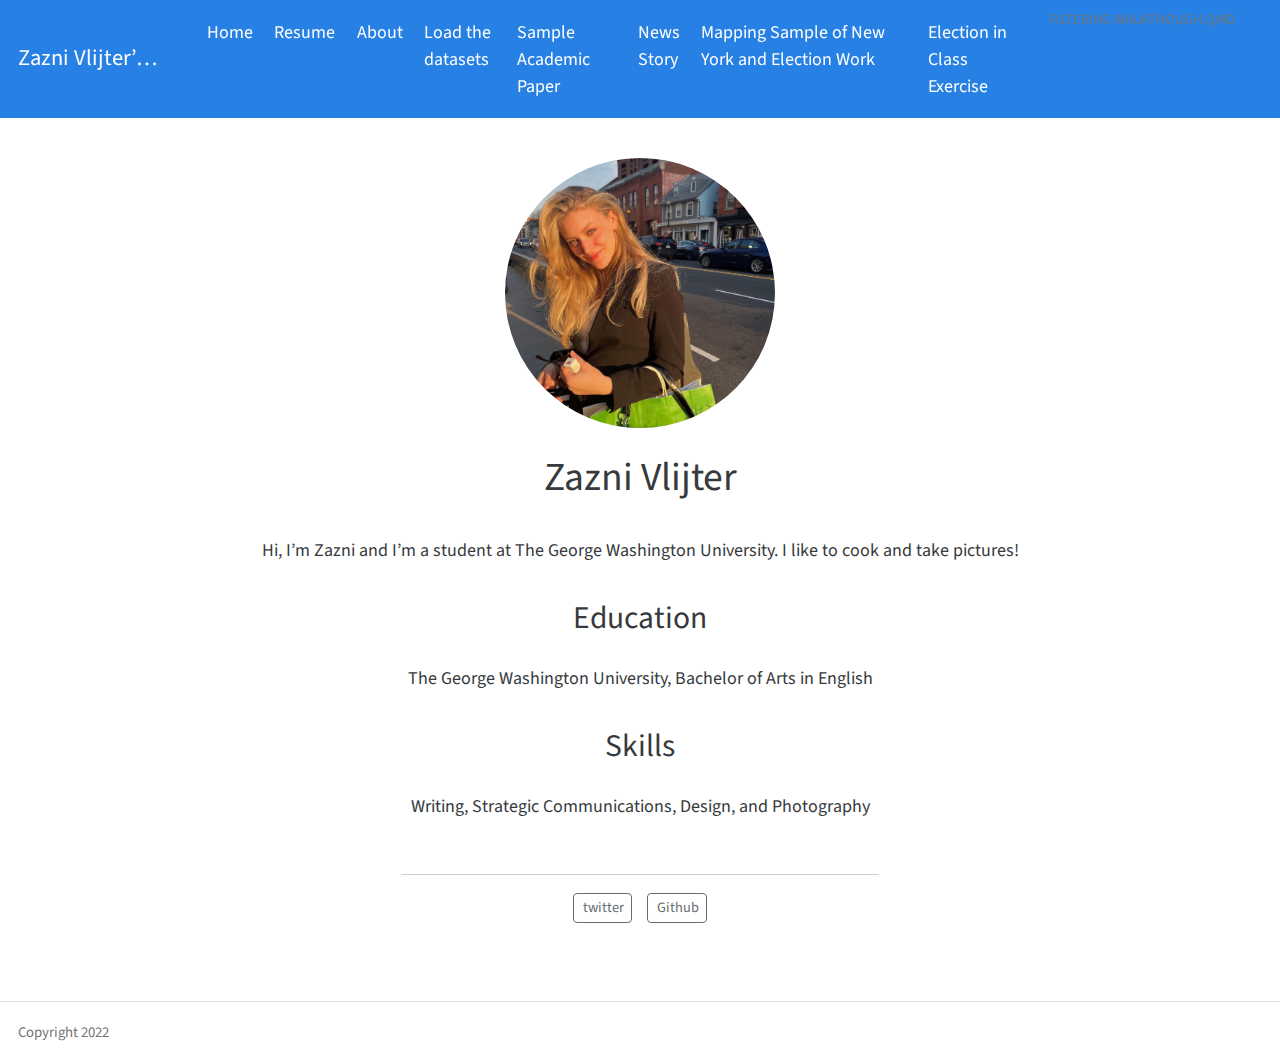
==== commit 0eaeff98: "commit all" ====
--- a/docs/index.html
+++ b/docs/index.html
@@ -1,8 +1,307 @@
-<html xmlns="http://www.w3.org/1999/xhtml">    
-  <head>      
-    <title>Redirect to Election in Class Exercise.html</title>      
-    <meta http-equiv="refresh" content="0;URL='Election in Class Exercise.html'" />    
-  </head>    
-  <body> 
-  </body>  
-</html>     
+<!DOCTYPE html>
+<html xmlns="http://www.w3.org/1999/xhtml" lang="en" xml:lang="en"><head>
+
+<meta charset="utf-8">
+<meta name="generator" content="quarto-1.2.475">
+
+<meta name="viewport" content="width=device-width, initial-scale=1.0, user-scalable=yes">
+
+
+<title>Zazni Vlijter’s Website - Zazni Vlijter</title>
+<style>
+code{white-space: pre-wrap;}
+span.smallcaps{font-variant: small-caps;}
+div.columns{display: flex; gap: min(4vw, 1.5em);}
+div.column{flex: auto; overflow-x: auto;}
+div.hanging-indent{margin-left: 1.5em; text-indent: -1.5em;}
+ul.task-list{list-style: none;}
+ul.task-list li input[type="checkbox"] {
+  width: 0.8em;
+  margin: 0 0.8em 0.2em -1.6em;
+  vertical-align: middle;
+}
+</style>
+
+
+<script src="site_libs/quarto-nav/quarto-nav.js"></script>
+<script src="site_libs/quarto-nav/headroom.min.js"></script>
+<script src="site_libs/clipboard/clipboard.min.js"></script>
+<script src="site_libs/quarto-search/autocomplete.umd.js"></script>
+<script src="site_libs/quarto-search/fuse.min.js"></script>
+<script src="site_libs/quarto-search/quarto-search.js"></script>
+<meta name="quarto:offset" content="./">
+<script src="site_libs/quarto-html/quarto.js"></script>
+<script src="site_libs/quarto-html/popper.min.js"></script>
+<script src="site_libs/quarto-html/tippy.umd.min.js"></script>
+<link href="site_libs/quarto-html/tippy.css" rel="stylesheet">
+<link href="site_libs/quarto-html/quarto-syntax-highlighting.css" rel="stylesheet" id="quarto-text-highlighting-styles">
+<script src="site_libs/bootstrap/bootstrap.min.js"></script>
+<link href="site_libs/bootstrap/bootstrap-icons.css" rel="stylesheet">
+<link href="site_libs/bootstrap/bootstrap.min.css" rel="stylesheet" id="quarto-bootstrap" data-mode="light">
+<script id="quarto-search-options" type="application/json">{
+  "location": "navbar",
+  "copy-button": false,
+  "collapse-after": 3,
+  "panel-placement": "end",
+  "type": "overlay",
+  "limit": 20,
+  "language": {
+    "search-no-results-text": "No results",
+    "search-matching-documents-text": "matching documents",
+    "search-copy-link-title": "Copy link to search",
+    "search-hide-matches-text": "Hide additional matches",
+    "search-more-match-text": "more match in this document",
+    "search-more-matches-text": "more matches in this document",
+    "search-clear-button-title": "Clear",
+    "search-detached-cancel-button-title": "Cancel",
+    "search-submit-button-title": "Submit"
+  }
+}</script>
+
+
+<link rel="stylesheet" href="styles.css">
+</head>
+
+<body class="nav-fixed fullcontent">
+
+<div id="quarto-search-results"></div>
+  <header id="quarto-header" class="headroom fixed-top">
+    <nav class="navbar navbar-expand-lg navbar-dark ">
+      <div class="navbar-container container-fluid">
+      <div class="navbar-brand-container">
+    <a class="navbar-brand" href="./index.html">
+    <span class="navbar-title">Zazni Vlijter’s Website</span>
+    </a>
+  </div>
+          <button class="navbar-toggler" type="button" data-bs-toggle="collapse" data-bs-target="#navbarCollapse" aria-controls="navbarCollapse" aria-expanded="false" aria-label="Toggle navigation" onclick="if (window.quartoToggleHeadroom) { window.quartoToggleHeadroom(); }">
+  <span class="navbar-toggler-icon"></span>
+</button>
+          <div class="collapse navbar-collapse" id="navbarCollapse">
+            <ul class="navbar-nav navbar-nav-scroll me-auto">
+  <li class="nav-item">
+    <a class="nav-link active" href="./index.html" aria-current="page">
+ <span class="menu-text">Home</span></a>
+  </li>  
+  <li class="nav-item">
+    <a class="nav-link" href="https://github.com/zaznivlijter/smpa_rsession5_mywebsite_ZazniVlijter/blob/main/Resume.pdf">
+ <span class="menu-text">Resume</span></a>
+  </li>  
+  <li class="nav-item">
+    <a class="nav-link" href="./about.html">
+ <span class="menu-text">About</span></a>
+  </li>  
+  <li class="nav-item">
+    <a class="nav-link" href="./walkthrough.html">
+ <span class="menu-text">Load the datasets</span></a>
+  </li>  
+  <li class="nav-item">
+    <a class="nav-link" href="./Sample Academic Paper.html">
+ <span class="menu-text">Sample Academic Paper</span></a>
+  </li>  
+  <li class="nav-item">
+    <a class="nav-link" href="./Example News Story.html">
+ <span class="menu-text">News Story</span></a>
+  </li>  
+  <li class="nav-item">
+    <a class="nav-link" href="./Maps.html">
+ <span class="menu-text">Mapping Sample of New York and Election Work</span></a>
+  </li>  
+  <li class="nav-item">
+    <a class="nav-link" href="./Election in Class Exercise.html">
+ <span class="menu-text">Election in Class Exercise</span></a>
+  </li>  
+  <li class="dropdown-header">
+ <span class="menu-text">Filtering Walkthough.qmd</span></li>
+</ul>
+              <div id="quarto-search" class="" title="Search"></div>
+          </div> <!-- /navcollapse -->
+      </div> <!-- /container-fluid -->
+    </nav>
+</header>
+<!-- content -->
+<div id="quarto-content" class="quarto-container page-columns page-rows-contents page-layout-article page-navbar">
+<!-- sidebar -->
+<!-- margin-sidebar -->
+    
+<!-- main -->
+<div class="quarto-about-jolla">
+  <img src="293A8DB3-C4AF-42EE-AF1D-91E6EC88FCC7.jpg" class="about-image
+  round " style="height: 15em; width: 15em;">
+ <header id="title-block-header" class="quarto-title-block default">
+<div class="quarto-title">
+<h1 class="title">Zazni Vlijter</h1>
+</div>
+<div class="quarto-title-meta">
+  </div>
+</header><main class="content" id="quarto-document-content">
+<p>Hi, I’m Zazni and I’m a student at The George Washington University. I like to cook and take pictures!</p>
+<section id="education" class="level2">
+<h2 data-anchor-id="education">Education</h2>
+<p>The George Washington University, Bachelor of Arts in English</p>
+</section>
+<section id="skills" class="level2">
+<h2 data-anchor-id="skills">Skills</h2>
+<p>Writing, Strategic Communications, Design, and Photography</p>
+
+
+</section>
+</main> 
+  <hr class="about-sep">
+   <div class="about-links">
+  <a href="https://twitter.com/Zaznilillian" class="about-link">
+    <i class="bi bi-twitter"></i>
+     <span class="about-link-text">twitter</span>
+  </a>
+  <a href="https://github.com/zaznivlijter" class="about-link">
+    <i class="bi bi-github"></i>
+     <span class="about-link-text">Github</span>
+  </a>
+</div>
+</div>
+ <!-- /main -->
+<script id="quarto-html-after-body" type="application/javascript">
+window.document.addEventListener("DOMContentLoaded", function (event) {
+  const toggleBodyColorMode = (bsSheetEl) => {
+    const mode = bsSheetEl.getAttribute("data-mode");
+    const bodyEl = window.document.querySelector("body");
+    if (mode === "dark") {
+      bodyEl.classList.add("quarto-dark");
+      bodyEl.classList.remove("quarto-light");
+    } else {
+      bodyEl.classList.add("quarto-light");
+      bodyEl.classList.remove("quarto-dark");
+    }
+  }
+  const toggleBodyColorPrimary = () => {
+    const bsSheetEl = window.document.querySelector("link#quarto-bootstrap");
+    if (bsSheetEl) {
+      toggleBodyColorMode(bsSheetEl);
+    }
+  }
+  toggleBodyColorPrimary();  
+  const clipboard = new window.ClipboardJS('.code-copy-button', {
+    target: function(trigger) {
+      return trigger.previousElementSibling;
+    }
+  });
+  clipboard.on('success', function(e) {
+    // button target
+    const button = e.trigger;
+    // don't keep focus
+    button.blur();
+    // flash "checked"
+    button.classList.add('code-copy-button-checked');
+    var currentTitle = button.getAttribute("title");
+    button.setAttribute("title", "Copied!");
+    let tooltip;
+    if (window.bootstrap) {
+      button.setAttribute("data-bs-toggle", "tooltip");
+      button.setAttribute("data-bs-placement", "left");
+      button.setAttribute("data-bs-title", "Copied!");
+      tooltip = new bootstrap.Tooltip(button, 
+        { trigger: "manual", 
+          customClass: "code-copy-button-tooltip",
+          offset: [0, -8]});
+      tooltip.show();    
+    }
+    setTimeout(function() {
+      if (tooltip) {
+        tooltip.hide();
+        button.removeAttribute("data-bs-title");
+        button.removeAttribute("data-bs-toggle");
+        button.removeAttribute("data-bs-placement");
+      }
+      button.setAttribute("title", currentTitle);
+      button.classList.remove('code-copy-button-checked');
+    }, 1000);
+    // clear code selection
+    e.clearSelection();
+  });
+  function tippyHover(el, contentFn) {
+    const config = {
+      allowHTML: true,
+      content: contentFn,
+      maxWidth: 500,
+      delay: 100,
+      arrow: false,
+      appendTo: function(el) {
+          return el.parentElement;
+      },
+      interactive: true,
+      interactiveBorder: 10,
+      theme: 'quarto',
+      placement: 'bottom-start'
+    };
+    window.tippy(el, config); 
+  }
+  const noterefs = window.document.querySelectorAll('a[role="doc-noteref"]');
+  for (var i=0; i<noterefs.length; i++) {
+    const ref = noterefs[i];
+    tippyHover(ref, function() {
+      // use id or data attribute instead here
+      let href = ref.getAttribute('data-footnote-href') || ref.getAttribute('href');
+      try { href = new URL(href).hash; } catch {}
+      const id = href.replace(/^#\/?/, "");
+      const note = window.document.getElementById(id);
+      return note.innerHTML;
+    });
+  }
+  const findCites = (el) => {
+    const parentEl = el.parentElement;
+    if (parentEl) {
+      const cites = parentEl.dataset.cites;
+      if (cites) {
+        return {
+          el,
+          cites: cites.split(' ')
+        };
+      } else {
+        return findCites(el.parentElement)
+      }
+    } else {
+      return undefined;
+    }
+  };
+  var bibliorefs = window.document.querySelectorAll('a[role="doc-biblioref"]');
+  for (var i=0; i<bibliorefs.length; i++) {
+    const ref = bibliorefs[i];
+    const citeInfo = findCites(ref);
+    if (citeInfo) {
+      tippyHover(citeInfo.el, function() {
+        var popup = window.document.createElement('div');
+        citeInfo.cites.forEach(function(cite) {
+          var citeDiv = window.document.createElement('div');
+          citeDiv.classList.add('hanging-indent');
+          citeDiv.classList.add('csl-entry');
+          var biblioDiv = window.document.getElementById('ref-' + cite);
+          if (biblioDiv) {
+            citeDiv.innerHTML = biblioDiv.innerHTML;
+          }
+          popup.appendChild(citeDiv);
+        });
+        return popup.innerHTML;
+      });
+    }
+  }
+});
+</script>
+</div> <!-- /content -->
+<footer class="footer">
+  <div class="nav-footer">
+    <div class="nav-footer-left">Copyright 2022</div>   
+    <div class="nav-footer-right">
+      <ul class="footer-items list-unstyled">
+    <li class="nav-item compact">
+    <a class="nav-link" href="https://github.com/">
+      <i class="bi bi-github" role="img">
+</i> 
+    </a>
+  </li>  
+</ul>
+    </div>
+  </div>
+</footer>
+
+
+
+</body></html>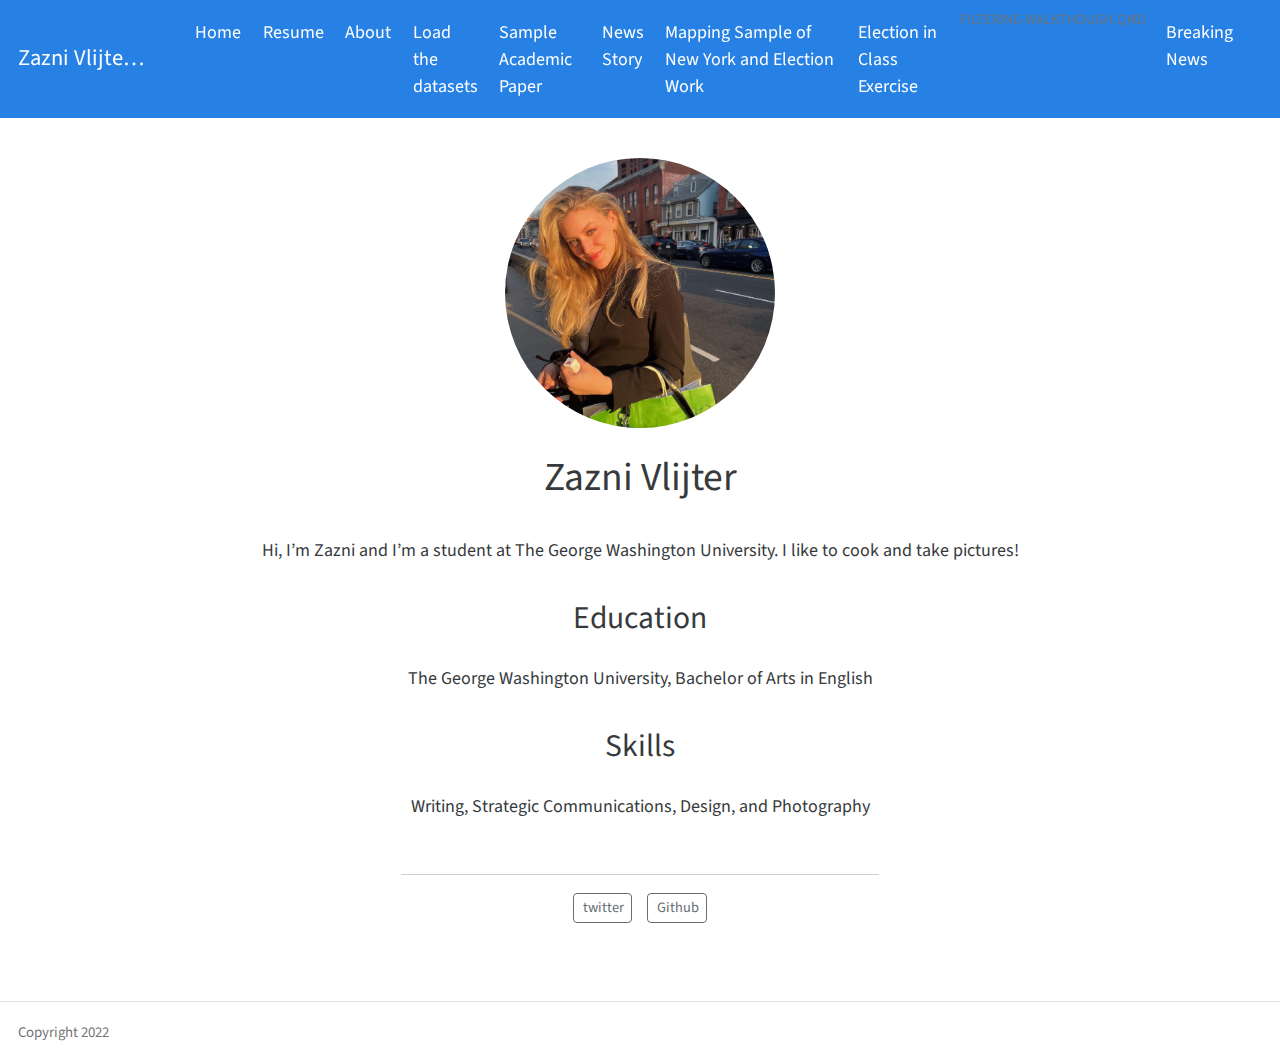
==== commit 8341f6d6: "commit" ====
--- a/docs/index.html
+++ b/docs/index.html
@@ -112,6 +112,10 @@
   </li>  
   <li class="dropdown-header">
  <span class="menu-text">Filtering Walkthough.qmd</span></li>
+  <li class="nav-item">
+    <a class="nav-link" href="./Breaking News Story.html">
+ <span class="menu-text">Breaking News</span></a>
+  </li>  
 </ul>
               <div id="quarto-search" class="" title="Search"></div>
           </div> <!-- /navcollapse -->
